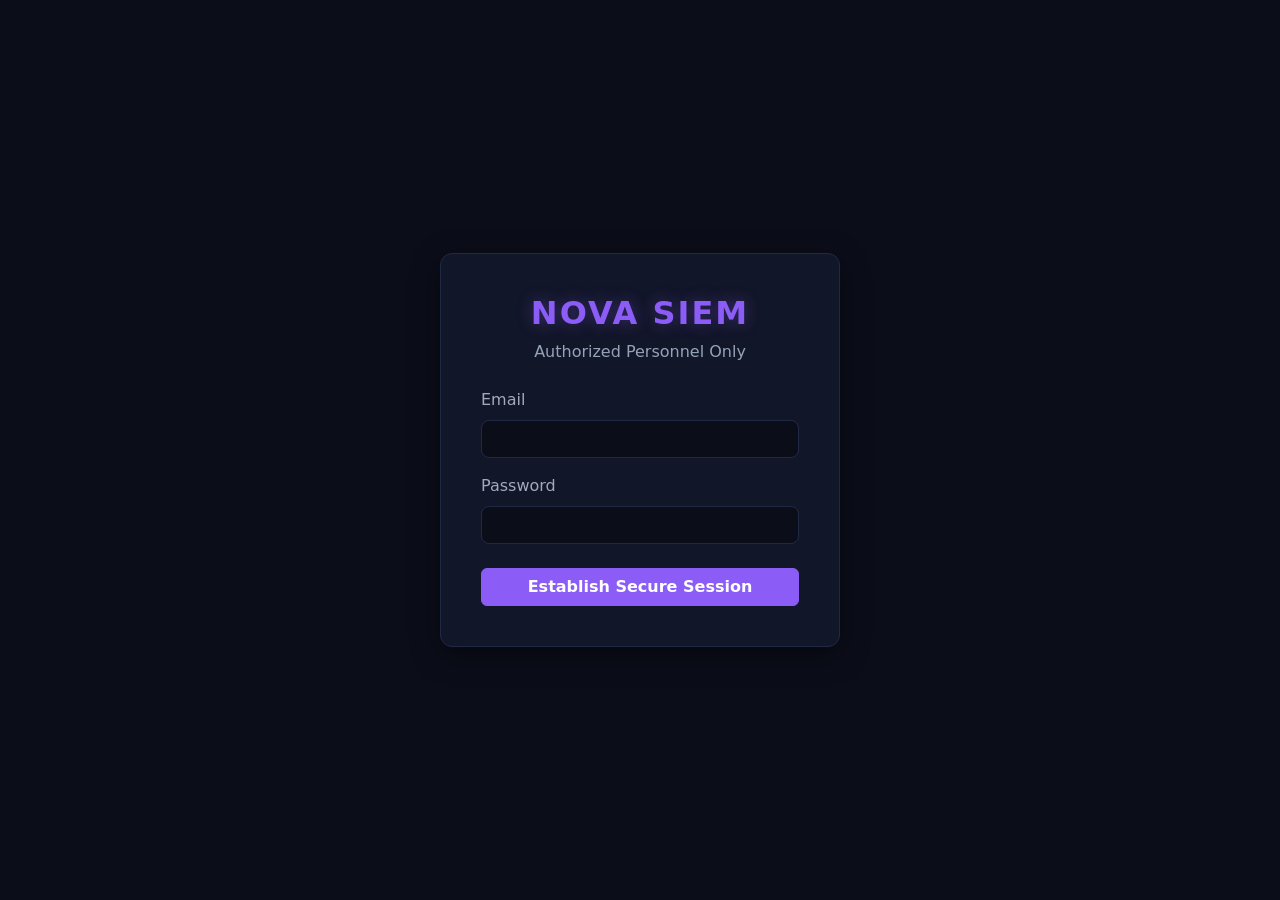
==== index.html @ 5cea61d3 "se sube frontend para pruebas" ====
<!DOCTYPE html>
<html lang="es">
<head>
    <meta charset="UTF-8">
    <meta name="viewport" content="width=device-width, initial-scale=1.0">
    <title>NOVA SIEM | Security Operations Center</title>
    
    <link href="https://cdn.jsdelivr.net/npm/bootstrap@5.3.2/dist/css/bootstrap.min.css" rel="stylesheet">
    <link rel="stylesheet" href="assets/css/main.css">
    <link rel="stylesheet" href="assets/css/auth.css">
    <link rel="stylesheet" href="assets/css/components.css">
<link rel="stylesheet" href="assets/css/sidebar.css">
</head>
<body>

    <div class="login-card">
        <div class="text-center mb-4">
            <h2 class="brand-title">NOVA SIEM</h2>
            <p class="text-secondary" style="color: #94A3B8 !important;">Authorized Personnel Only</p>
        </div>

        <form id="loginForm">
            <div class="mb-3">
                <label for="username" class="form-label text-secondary">Email</label>
                <input type="text" class="form-control" id="username" name="username" required autocomplete="off">
            </div>
            
            <div class="mb-4">
                <label for="password" class="form-label text-secondary">Password</label>
                <input type="password" class="form-control" id="password" name="password" required>
            </div>

            <div id="loginAlert" class="alert alert-danger d-none" role="alert" style="background-color: #451a1a; border-color: #EF4444; color: #fca5a5;">
                Invalid credentials or unauthorized access.
            </div>

            <button type="submit" class="btn btn-primary w-100">Establish Secure Session</button>
        </form>
    </div>

    <script src="js/api/endpoints.js"></script>
    <script src="js/api/httpClient.js"></script>
    <script src="js/modules/auth.js"></script>
    <script src="js/modules/language.js"></script>
<script src="js/utils/router.js"></script>
</body>
</html>
---- assets/css/main.css ----
:root {
    /* BACKGROUNDS */
    --bg-main: #0B0D19;
    --bg-surface: #121629;
    --bg-panel: #202943;

    /* BRAND COLORS */
    --primary: #8B5CF6;
    --secondary: #FF6B35;
    --accent: #22D3A6;

    /* TEXT COLORS */
    --text-main: #F8FAFC;
    --text-muted: #A1A9BD;

    /* STATUS */
    --success: #22D3A6;
    --warning: #FFB020;
    --danger: #FF4560;
    --info: #38BDF8;
}

/* GLOBAL */

html,
body {
    min-height: 100%;
    background-color: var(--bg-main);
    color: var(--text-main);
    font-family: 'Segoe UI', system-ui, -apple-system, sans-serif;
    overflow-x: hidden;
}

body {
    margin: 0;
}

/* GLOBAL TYPOGRAPHY */

h1, h2, h3, h4, h5, h6,
p, label, span, strong, small,
li, th, td {
    color: var(--text-main);
}

/* BOOTSTRAP TEXT OVERRIDES */

.text-dark {
    color: var(--text-main) !important;
}

.text-body {
    color: var(--text-main) !important;
}

.text-muted,
.text-secondary {
    color: var(--text-muted) !important;
}

.text-white {
    color: #FFFFFF !important;
}

/* MAIN LAYOUT */

.wrapper {
    display: flex;
    width: 100%;
    min-height: 100vh;
}

.sidebar {
    width: 260px;
    min-width: 260px;
    background-color: var(--bg-surface);
    border-right: 1px solid var(--bg-panel);
    display: flex;
    flex-direction: column;
}

.sidebar-header {
    padding: 1.5rem;
    border-bottom: 1px solid var(--bg-panel);
}

.sidebar-nav {
    padding: 1rem 0;
    overflow-y: auto;
    flex-grow: 1;
}

.nav-link {
    color: var(--text-muted);
    padding: 0.75rem 1.5rem;
    display: flex;
    align-items: center;
    gap: 12px;
    transition: all 0.2s ease;
    text-decoration: none;
}

.nav-link:hover,
.nav-link.active {
    color: var(--primary);
    background-color: rgba(139, 92, 246, 0.13);
    border-right: 3px solid var(--primary);
}

.main-panel {
    flex-grow: 1;
    display: flex;
    flex-direction: column;
    min-width: 0;
    overflow-y: auto;
}

.topbar {
    min-height: 70px;
    background-color: var(--bg-surface);
    border-bottom: 1px solid var(--bg-panel);
    display: flex;
    justify-content: space-between;
    align-items: center;
    padding: 0 2rem;
}

/* BADGES */

.badge-role {
    background-color: rgba(255, 107, 53, 0.15);
    color: var(--secondary) !important;
    border: 1px solid var(--secondary);
    font-size: 0.75rem;
    padding: 4px 8px;
}

/* BACKGROUNDS */

.bg-surface {
    background-color: var(--bg-surface) !important;
}

.bg-main {
    background-color: var(--bg-main) !important;
}

.bg-panel {
    background-color: var(--bg-panel) !important;
}

/* BORDERS */

.border-panel {
    border: 1px solid var(--bg-panel) !important;
}

/* NOVA TEXT UTILITIES */

.text-primary-nova {
    color: var(--primary) !important;
}

.text-main {
    color: var(--text-main) !important;
}

.text-secondary-nova {
    color: var(--secondary) !important;
}

.text-success-nova {
    color: var(--success) !important;
}

.text-muted-nova {
    color: var(--text-muted) !important;
}

/* BUTTONS */

.btn-nova {
    background: var(--primary);
    color: #FFFFFF !important;
    border: 1px solid var(--primary);
    transition: all 0.2s ease;
}

.btn-nova:hover {
    background: #7541E8;
    color: #FFFFFF !important;
    box-shadow: 0 0 18px rgba(139, 92, 246, 0.35);
}

/* LINKS */

a {
    color: var(--primary);
}

a:hover {
    color: var(--secondary);
}

/* RESPONSIVE */

@media (max-width: 768px) {
    .sidebar {
        width: 260px;
    }

    .topbar {
        padding: 0 1rem;
    }
}
---- assets/css/auth.css ----
body {
    display: flex;
    align-items: center;
    justify-content: center;
    min-height: 100vh;
    margin: 0;
    background-color: var(--bg-main);
    color: var(--text-main);
}

.login-card {
    background-color: var(--bg-surface);
    border: 1px solid var(--bg-panel);
    border-radius: 12px;
    box-shadow: 0 8px 30px rgba(0, 0, 0, 0.45);
    width: 100%;
    max-width: 400px;
    padding: 2.5rem;
}

.form-control {
    background-color: var(--bg-main);
    border: 1px solid var(--bg-panel);
    color: var(--text-main);
    transition: all 0.2s ease;
}

.form-control:focus {
    background-color: var(--bg-main);
    border-color: var(--primary);
    color: var(--text-main);
    box-shadow: 0 0 0 0.25rem rgba(139, 92, 246, 0.25);
}

.form-control::placeholder {
    color: var(--text-muted);
    opacity: 0.75;
}

.btn-primary {
    background-color: var(--primary);
    border-color: var(--primary);
    color: #FFFFFF;
    font-weight: 600;
    transition: all 0.2s ease;
}

.btn-primary:hover {
    background-color: #7541E8;
    border-color: #7541E8;
    color: #FFFFFF;
    box-shadow: 0 0 18px rgba(139, 92, 246, 0.35);
}

.brand-title {
    color: var(--primary);
    letter-spacing: 2px;
    font-weight: bold;
    text-shadow: 0 0 15px rgba(139, 92, 246, 0.35);
}

.login-subtitle {
    color: var(--text-muted);
}

.login-accent {
    color: var(--secondary);
}

.login-card .form-label {
    color: var(--text-main);
}

.login-card .form-control:disabled {
    opacity: 0.6;
    cursor: not-allowed;
}
---- assets/css/components.css ----
/* =========================================
   NOVA SIEM - COMPONENTS
   ========================================= */

/* CARDS */

.card-nova {
    background: var(--bg-surface);
    border: 1px solid var(--bg-panel);
    border-radius: 12px;
    color: var(--text-main);
    transition: all 0.25s ease;
}

.card-nova:hover {
    border-color: rgba(139, 92, 246, 0.5);
    box-shadow: 0 5px 20px rgba(139, 92, 246, 0.08);
}

.card-header-nova {
    background: transparent;
    border-bottom: 1px solid var(--bg-panel);
    padding: 1rem 1.25rem;
    color: var(--text-main);
}

/* BUTTONS */

.btn-nova {
    background: var(--primary);
    border: 1px solid var(--primary);
    color: #FFFFFF;
    font-weight: 600;
    border-radius: 8px;
    padding: 0.65rem 1.2rem;
    transition: all 0.2s ease;
}

.btn-nova:hover {
    background: #7541E8;
    border-color: #7541E8;
    color: #FFFFFF;
    box-shadow: 0 0 16px rgba(139, 92, 246, 0.3);
}

.btn-nova-outline {
    background: transparent;
    border: 1px solid var(--primary);
    color: var(--primary);
    border-radius: 8px;
    padding: 0.65rem 1.2rem;
    transition: all 0.2s ease;
}

.btn-nova-outline:hover {
    background: var(--primary);
    color: #FFFFFF;
}

.btn-nova-danger {
    background: rgba(255, 69, 96, 0.12);
    border: 1px solid var(--danger);
    color: var(--danger);
    border-radius: 8px;
}

.btn-nova-danger:hover {
    background: var(--danger);
    color: #FFFFFF;
}

/* INPUTS */

.form-control,
.form-select {
    background-color: var(--bg-main);
    border: 1px solid var(--bg-panel);
    color: var(--text-main);
    border-radius: 8px;
}

.form-control:focus,
.form-select:focus {
    background-color: var(--bg-main);
    border-color: var(--primary);
    color: var(--text-main);
    box-shadow: 0 0 0 0.2rem rgba(139, 92, 246, 0.2);
}

.form-control::placeholder {
    color: var(--text-muted);
}

.form-select option {
    background: var(--bg-surface);
    color: var(--text-main);
}

/* TABLES */

.table-nova {
    --bs-table-bg: transparent;
    --bs-table-color: var(--text-main);
    --bs-table-border-color: var(--bg-panel);
    margin-bottom: 0;
}

.table-nova thead th {
    background: var(--bg-panel);
    color: var(--text-muted);
    font-size: 0.8rem;
    text-transform: uppercase;
    letter-spacing: 0.7px;
    padding: 1rem;
    border-bottom: 1px solid var(--primary);
}

.table-nova tbody td {
    padding: 0.9rem 1rem;
    vertical-align: middle;
}

.table-nova tbody tr:hover {
    background: rgba(139, 92, 246, 0.07);
}

/* STATUS BADGES */

.badge-nova {
    display: inline-flex;
    align-items: center;
    padding: 0.35rem 0.7rem;
    border-radius: 6px;
    font-size: 0.75rem;
    font-weight: 600;
}

.badge-success-nova {
    color: var(--success);
    background: rgba(34, 211, 166, 0.12);
    border: 1px solid rgba(34, 211, 166, 0.3);
}

.badge-warning-nova {
    color: var(--warning);
    background: rgba(255, 176, 32, 0.12);
    border: 1px solid rgba(255, 176, 32, 0.3);
}

.badge-danger-nova {
    color: var(--danger);
    background: rgba(255, 69, 96, 0.12);
    border: 1px solid rgba(255, 69, 96, 0.3);
}

.badge-info-nova {
    color: var(--info);
    background: rgba(56, 189, 248, 0.12);
    border: 1px solid rgba(56, 189, 248, 0.3);
}

.badge-primary-nova {
    color: var(--primary);
    background: rgba(139, 92, 246, 0.12);
    border: 1px solid rgba(139, 92, 246, 0.3);
}

/* ALERTS */

.alert-nova {
    padding: 1rem;
    border-radius: 10px;
    border: 1px solid var(--bg-panel);
    background: var(--bg-surface);
    color: var(--text-main);
}

.alert-nova-danger {
    border-left: 4px solid var(--danger);
}

.alert-nova-warning {
    border-left: 4px solid var(--warning);
}

.alert-nova-success {
    border-left: 4px solid var(--success);
}

/* KPI / METRICS */

.metric-card {
    background: var(--bg-surface);
    border: 1px solid var(--bg-panel);
    border-radius: 12px;
    padding: 1.25rem;
}

.metric-label {
    color: var(--text-muted);
    font-size: 0.85rem;
}

.metric-value {
    color: var(--text-main);
    font-size: 1.8rem;
    font-weight: 700;
}

.metric-icon {
    color: var(--primary);
    font-size: 1.5rem;
}

/* SCROLLBAR */

::-webkit-scrollbar {
    width: 7px;
    height: 7px;
}

::-webkit-scrollbar-track {
    background: var(--bg-main);
}

::-webkit-scrollbar-thumb {
    background: var(--bg-panel);
    border-radius: 10px;
}

::-webkit-scrollbar-thumb:hover {
    background: var(--primary);
}

/* TEXT UTILITIES */

.text-muted-nova {
    color: var(--text-muted) !important;
}

.text-primary-nova {
    color: var(--primary) !important;
}

.text-secondary-nova {
    color: var(--secondary) !important;
}

.text-success-nova {
    color: var(--success) !important;
}

.text-danger-nova {
    color: var(--danger) !important;
}

/* RESPONSIVE */

@media (max-width: 768px) {
    .metric-value {
        font-size: 1.4rem;
    }

    .card-nova {
        border-radius: 9px;
    }
}
---- assets/css/sidebar.css ----
body {
    display: flex;
    align-items: center;
    justify-content: center;
    min-height: 100vh;
    margin: 0;
    background-color: var(--bg-main);
    color: var(--text-main);
}

.login-card {
    background-color: var(--bg-surface);
    border: 1px solid var(--bg-panel);
    border-radius: 12px;
    box-shadow: 0 8px 30px rgba(0, 0, 0, 0.45);
    width: 100%;
    max-width: 400px;
    padding: 2.5rem;
}

.form-control {
    background-color: var(--bg-main);
    border: 1px solid var(--bg-panel);
    color: var(--text-main);
    transition: all 0.2s ease;
}

.form-control:focus {
    background-color: var(--bg-main);
    border-color: var(--primary);
    color: var(--text-main);
    box-shadow: 0 0 0 0.25rem rgba(139, 92, 246, 0.25);
}

.form-control::placeholder {
    color: var(--text-muted);
    opacity: 0.75;
}

.btn-primary {
    background-color: var(--primary);
    border-color: var(--primary);
    color: #FFFFFF;
    font-weight: 600;
    transition: all 0.2s ease;
}

.btn-primary:hover {
    background-color: #7541E8;
    border-color: #7541E8;
    color: #FFFFFF;
    box-shadow: 0 0 18px rgba(139, 92, 246, 0.35);
}

.brand-title {
    color: var(--primary);
    letter-spacing: 2px;
    font-weight: bold;
    text-shadow: 0 0 15px rgba(139, 92, 246, 0.35);
}

.login-subtitle {
    color: var(--text-muted);
}

.login-accent {
    color: var(--secondary);
}

.login-card .form-label {
    color: var(--text-main);
}

.login-card .form-control:disabled {
    opacity: 0.6;
    cursor: not-allowed;
}
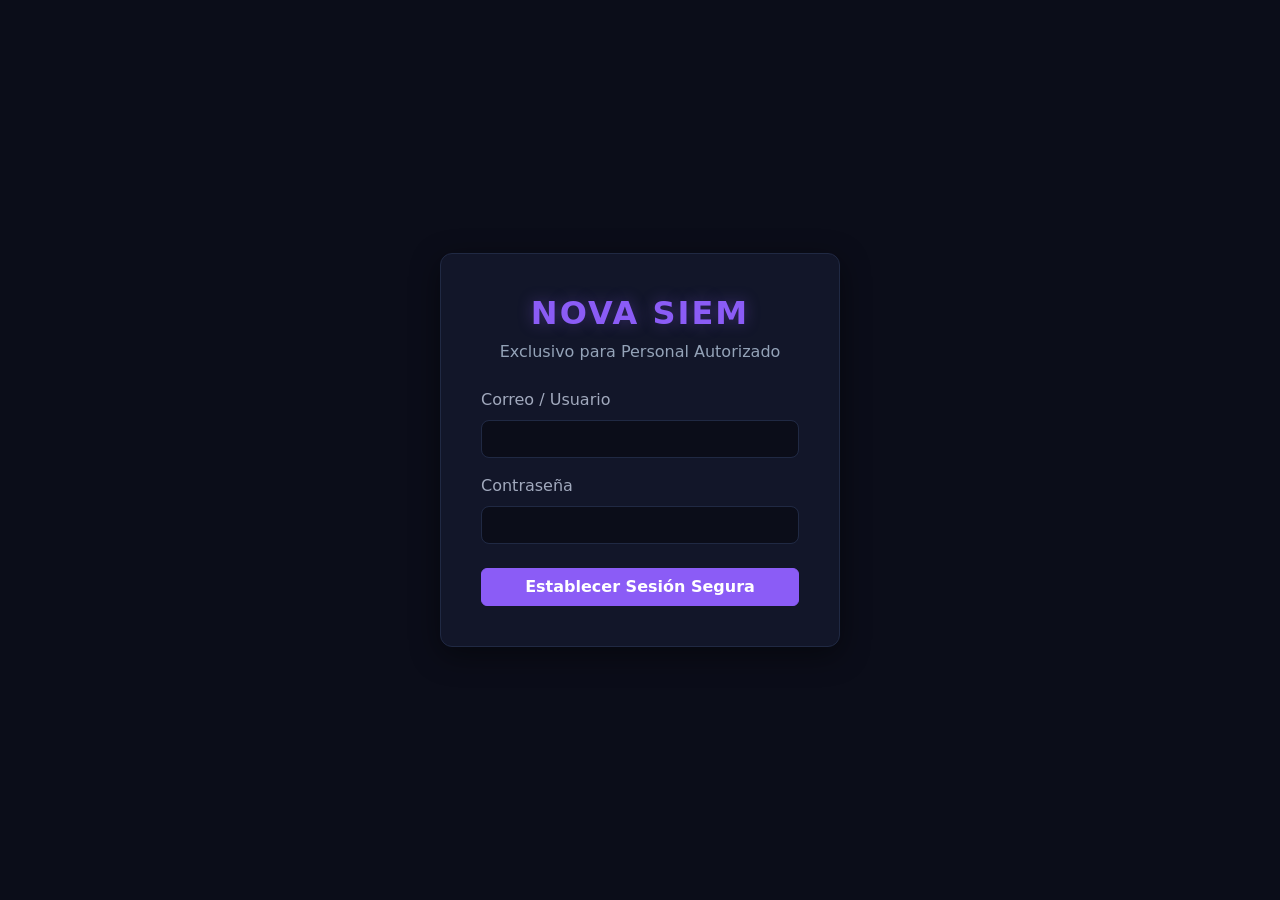
==== commit 157464ea: "se realiza cambios de js y html" ====
--- a/index.html
+++ b/index.html
@@ -1,47 +1,70 @@
 <!DOCTYPE html>
 <html lang="es">
+
 <head>
     <meta charset="UTF-8">
     <meta name="viewport" content="width=device-width, initial-scale=1.0">
-    <title>NOVA SIEM | Security Operations Center</title>
-    
+
+    <title>NOVA SIEM | Centro de Operaciones de Seguridad</title>
+
+    <!-- BOOTSTRAP -->
     <link href="https://cdn.jsdelivr.net/npm/bootstrap@5.3.2/dist/css/bootstrap.min.css" rel="stylesheet">
+
+    <!-- ESTILOS NOVA SIEM -->
     <link rel="stylesheet" href="assets/css/main.css">
     <link rel="stylesheet" href="assets/css/auth.css">
     <link rel="stylesheet" href="assets/css/components.css">
-<link rel="stylesheet" href="assets/css/sidebar.css">
+    <link rel="stylesheet" href="assets/css/sidebar.css">
 </head>
+
 <body>
 
+    <!-- TARJETA DE LOGIN -->
     <div class="login-card">
+
+        <!-- MARCA / LOGO -->
         <div class="text-center mb-4">
             <h2 class="brand-title">NOVA SIEM</h2>
-            <p class="text-secondary" style="color: #94A3B8 !important;">Authorized Personnel Only</p>
+            <p class="text-secondary" style="color: #94A3B8 !important;">
+                Exclusivo para Personal Autorizado
+            </p>
         </div>
 
+        <!-- FORMULARIO DE INICIO DE SESIÓN -->
         <form id="loginForm">
+
+            <!-- USUARIO / CORREO -->
             <div class="mb-3">
-                <label for="username" class="form-label text-secondary">Email</label>
-                <input type="text" class="form-control" id="username" name="username" required autocomplete="off">
-            </div>
-            
-            <div class="mb-4">
-                <label for="password" class="form-label text-secondary">Password</label>
-                <input type="password" class="form-control" id="password" name="password" required>
+                <label for="username" class="form-label text-secondary">Correo / Usuario</label>
+                <input type="text" class="form-control" id="username" name="username" required autocomplete="username">
             </div>
 
-            <div id="loginAlert" class="alert alert-danger d-none" role="alert" style="background-color: #451a1a; border-color: #EF4444; color: #fca5a5;">
-                Invalid credentials or unauthorized access.
+            <!-- CONTRASEÑA -->
+            <div class="mb-4">
+                <label for="password" class="form-label text-secondary">Contraseña</label>
+                <input type="password" class="form-control" id="password" name="password" required autocomplete="current-password">
             </div>
 
-            <button type="submit" class="btn btn-primary w-100">Establish Secure Session</button>
+            <!-- ERROR DE AUTENTICACIÓN -->
+            <div id="loginAlert" class="alert alert-danger d-none" role="alert" style="background-color: #451a1a; border-color: #EF4444; color: #fca5a5;">
+                Credenciales inválidas o acceso no autorizado.
+            </div>
+
+            <!-- BOTÓN DE ENTRADA -->
+            <button type="submit" class="btn btn-primary w-100">
+                Establecer Sesión Segura
+            </button>
+
         </form>
+
     </div>
 
+    <!-- API Y MÓDULOS -->
     <script src="js/api/endpoints.js"></script>
     <script src="js/api/httpClient.js"></script>
+    <script src="js/modules/language.js"></script>
     <script src="js/modules/auth.js"></script>
-    <script src="js/modules/language.js"></script>
-<script src="js/utils/router.js"></script>
+
 </body>
+
 </html>
